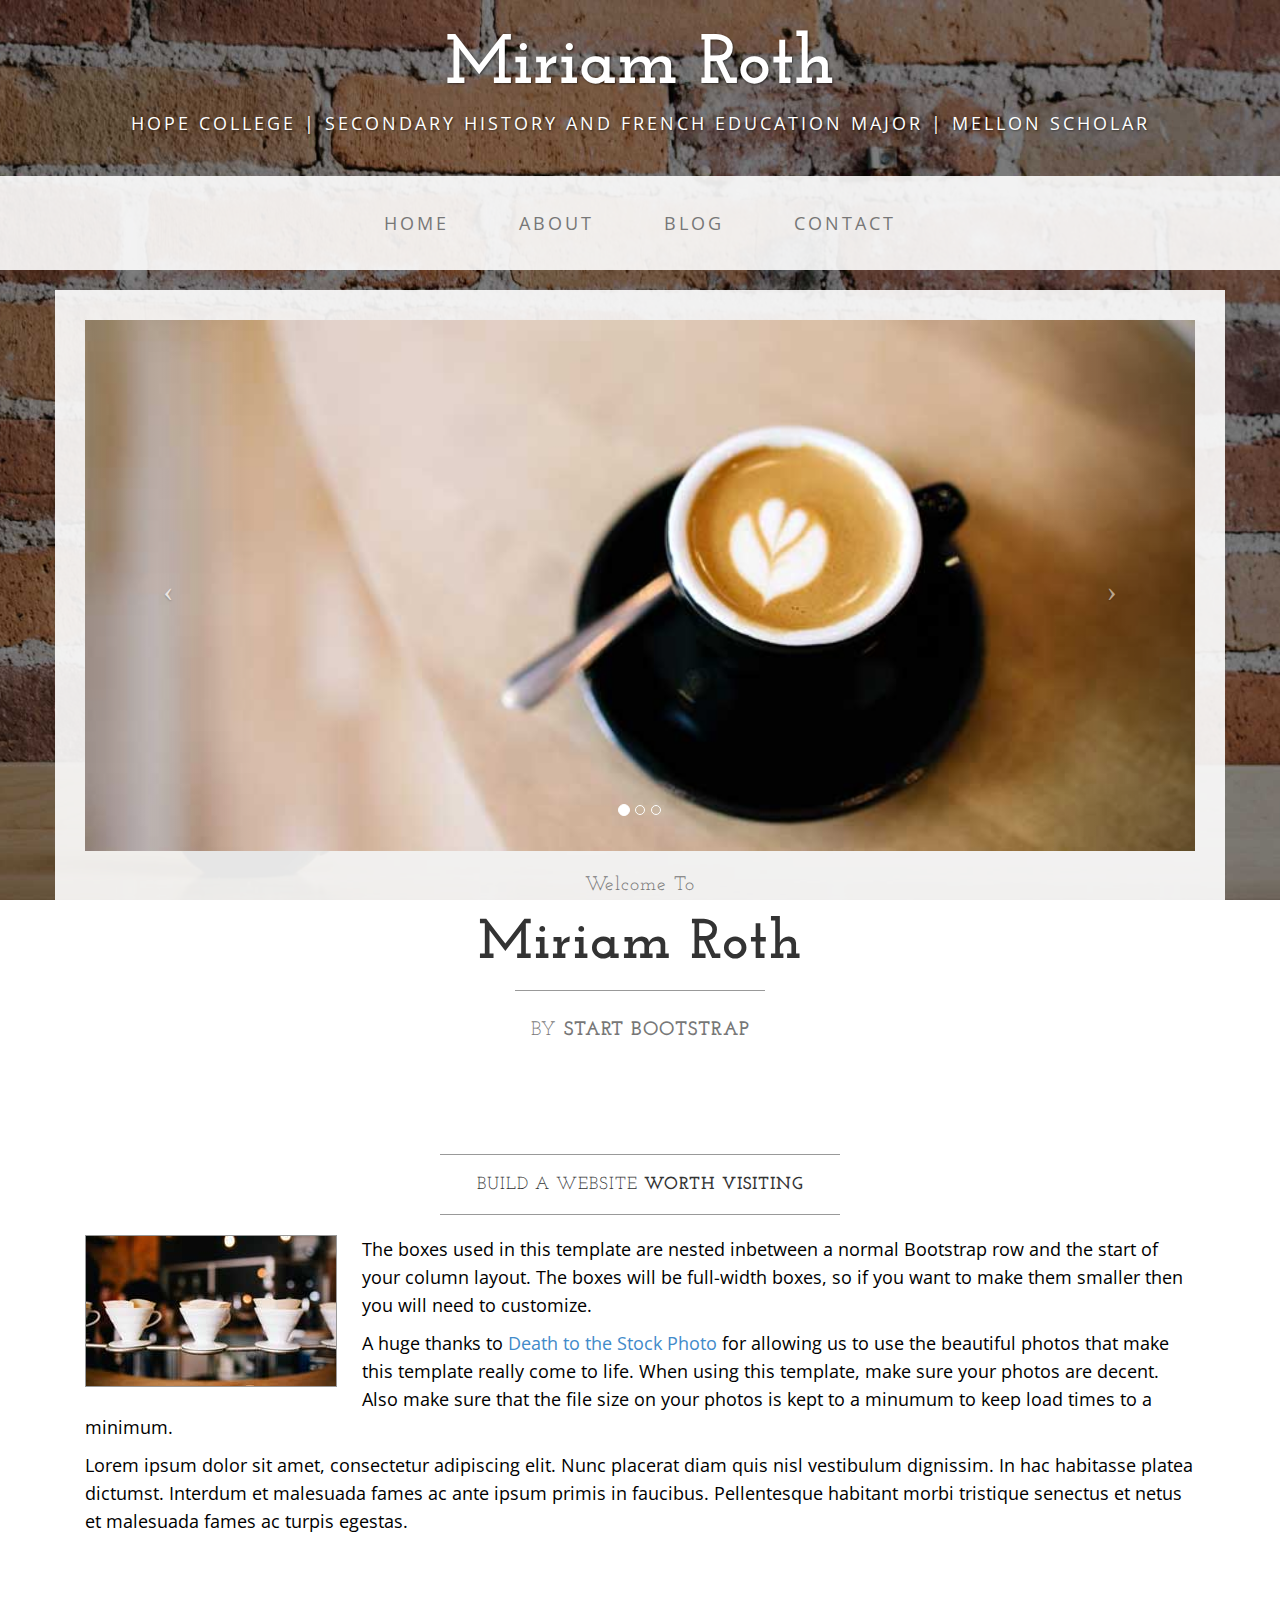
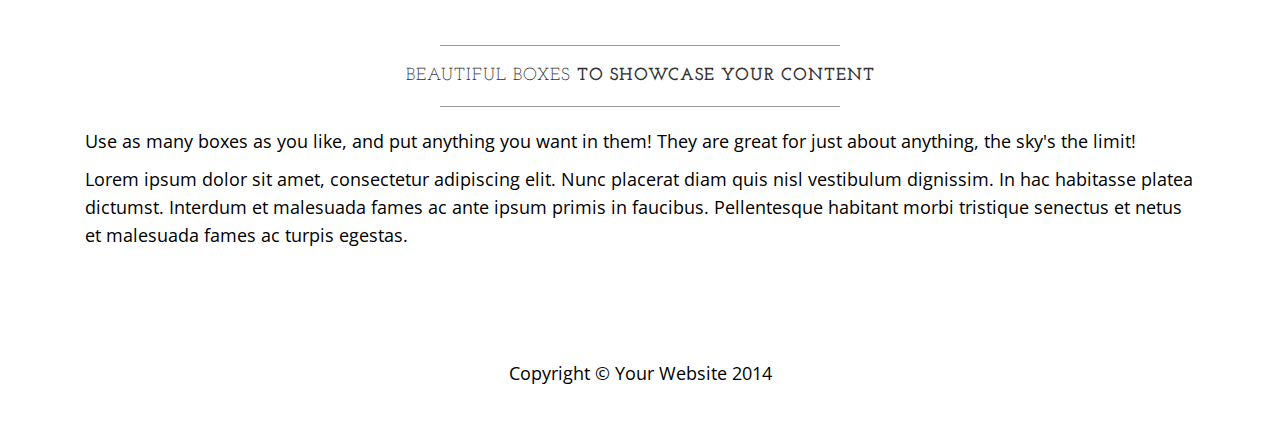
==== index.html @ 0d809c4e "Update index.html" ====
<!DOCTYPE html>
<html lang="en">

<head>

    <meta charset="utf-8">
    <meta http-equiv="X-UA-Compatible" content="IE=edge">
    <meta name="viewport" content="width=device-width, initial-scale=1">
    <meta name="description" content="">
    <meta name="author" content="">

    <title>Miriam Roth</title>

    <!-- Bootstrap Core CSS -->
    <link href="css/bootstrap.min.css" rel="stylesheet">

    <!-- Custom CSS -->
    <link href="css/business-casual.css" rel="stylesheet">

    <!-- Fonts -->
    <link href="http://fonts.googleapis.com/css?family=Open+Sans:300italic,400italic,600italic,700italic,800italic,400,300,600,700,800" rel="stylesheet" type="text/css">
    <link href="http://fonts.googleapis.com/css?family=Josefin+Slab:100,300,400,600,700,100italic,300italic,400italic,600italic,700italic" rel="stylesheet" type="text/css">

    <!-- HTML5 Shim and Respond.js IE8 support of HTML5 elements and media queries -->
    <!-- WARNING: Respond.js doesn't work if you view the page via file:// -->
    <!--[if lt IE 9]>
        <script src="https://oss.maxcdn.com/libs/html5shiv/3.7.0/html5shiv.js"></script>
        <script src="https://oss.maxcdn.com/libs/respond.js/1.4.2/respond.min.js"></script>
    <![endif]-->

</head>

<body>

    <div class="brand">Miriam Roth</div>
    <div class="address-bar">Hope College | Secondary History and French Education Major | Mellon Scholar</div>

    <!-- Navigation -->
    <nav class="navbar navbar-default" role="navigation">
        <div class="container">
            <!-- Brand and toggle get grouped for better mobile display -->
            <div class="navbar-header">
                <button type="button" class="navbar-toggle" data-toggle="collapse" data-target="#bs-example-navbar-collapse-1">
                    <span class="sr-only">Toggle navigation</span>
                    <span class="icon-bar"></span>
                    <span class="icon-bar"></span>
                    <span class="icon-bar"></span>
                </button>
                <!-- navbar-brand is hidden on larger screens, but visible when the menu is collapsed -->
                <a class="navbar-brand" href="index.html">Business Casual</a>
            </div>
            <!-- Collect the nav links, forms, and other content for toggling -->
            <div class="collapse navbar-collapse" id="bs-example-navbar-collapse-1">
                <ul class="nav navbar-nav">
                    <li>
                        <a href="index.html">Home</a>
                    </li>
                    <li>
                        <a href="about.html">About</a>
                    </li>
                    <li>
                        <a href="blog.html">Blog</a>
                    </li>
                    <li>
                        <a href="contact.html">Contact</a>
                    </li>
                </ul>
            </div>
            <!-- /.navbar-collapse -->
        </div>
        <!-- /.container -->
    </nav>

    <div class="container">

        <div class="row">
            <div class="box">
                <div class="col-lg-12 text-center">
                    <div id="carousel-example-generic" class="carousel slide">
                        <!-- Indicators -->
                        <ol class="carousel-indicators hidden-xs">
                            <li data-target="#carousel-example-generic" data-slide-to="0" class="active"></li>
                            <li data-target="#carousel-example-generic" data-slide-to="1"></li>
                            <li data-target="#carousel-example-generic" data-slide-to="2"></li>
                        </ol>

                        <!-- Wrapper for slides -->
                        <div class="carousel-inner">
                            <div class="item active">
                                <img class="img-responsive img-full" src="img/slide-1.jpg" alt="">
                            </div>
                            <div class="item">
                                <img class="img-responsive img-full" src="img/slide-2.jpg" alt="">
                            </div>
                            <div class="item">
                                <img class="img-responsive img-full" src="img/slide-3.jpg" alt="">
                            </div>
                        </div>

                        <!-- Controls -->
                        <a class="left carousel-control" href="#carousel-example-generic" data-slide="prev">
                            <span class="icon-prev"></span>
                        </a>
                        <a class="right carousel-control" href="#carousel-example-generic" data-slide="next">
                            <span class="icon-next"></span>
                        </a>
                    </div>
                    <h2 class="brand-before">
                        <small>Welcome to</small>
                    </h2>
                    <h1 class="brand-name">Miriam Roth</h1>
                    <hr class="tagline-divider">
                    <h2>
                        <small>By
                            <strong>Start Bootstrap</strong>
                        </small>
                    </h2>
                </div>
            </div>
        </div>

        <div class="row">
            <div class="box">
                <div class="col-lg-12">
                    <hr>
                    <h2 class="intro-text text-center">Build a website
                        <strong>worth visiting</strong>
                    </h2>
                    <hr>
                    <img class="img-responsive img-border img-left" src="img/intro-pic.jpg" alt="">
                    <hr class="visible-xs">
                    <p>The boxes used in this template are nested inbetween a normal Bootstrap row and the start of your column layout. The boxes will be full-width boxes, so if you want to make them smaller then you will need to customize.</p>
                    <p>A huge thanks to <a href="http://join.deathtothestockphoto.com/" target="_blank">Death to the Stock Photo</a> for allowing us to use the beautiful photos that make this template really come to life. When using this template, make sure your photos are decent. Also make sure that the file size on your photos is kept to a minumum to keep load times to a minimum.</p>
                    <p>Lorem ipsum dolor sit amet, consectetur adipiscing elit. Nunc placerat diam quis nisl vestibulum dignissim. In hac habitasse platea dictumst. Interdum et malesuada fames ac ante ipsum primis in faucibus. Pellentesque habitant morbi tristique senectus et netus et malesuada fames ac turpis egestas.</p>
                </div>
            </div>
        </div>

        <div class="row">
            <div class="box">
                <div class="col-lg-12">
                    <hr>
                    <h2 class="intro-text text-center">Beautiful boxes
                        <strong>to showcase your content</strong>
                    </h2>
                    <hr>
                    <p>Use as many boxes as you like, and put anything you want in them! They are great for just about anything, the sky's the limit!</p>
                    <p>Lorem ipsum dolor sit amet, consectetur adipiscing elit. Nunc placerat diam quis nisl vestibulum dignissim. In hac habitasse platea dictumst. Interdum et malesuada fames ac ante ipsum primis in faucibus. Pellentesque habitant morbi tristique senectus et netus et malesuada fames ac turpis egestas.</p>
                </div>
            </div>
        </div>

    </div>
    <!-- /.container -->

    <footer>
        <div class="container">
            <div class="row">
                <div class="col-lg-12 text-center">
                    <p>Copyright &copy; Your Website 2014</p>
                </div>
            </div>
        </div>
    </footer>

    <!-- jQuery Version 1.11.0 -->
    <script src="js/jquery-1.11.0.js"></script>

    <!-- Bootstrap Core JavaScript -->
    <script src="js/bootstrap.min.js"></script>

    <!-- Script to Activate the Carousel -->
    <script>
    $('.carousel').carousel({
        interval: 5000 //changes the speed
    })
    </script>

</body>

</html>
---- css/business-casual.css ----
/*!
 * Start Bootstrap - Business Casual Bootstrap Theme (http://startbootstrap.com)
 * Code licensed under the Apache License v2.0.
 * For details, see http://www.apache.org/licenses/LICENSE-2.0.
 */

body {
    font-family: "Open Sans","Helvetica Neue",Helvetica,Arial,sans-serif;
    background: url('../img/bg.jpg') no-repeat center center fixed;
    -webkit-background-size: cover;
    -moz-background-size: cover;
    background-size: cover;
    -o-background-size: cover;
}

h1,
h2,
h3,
h4,
h5,
h6 {
    text-transform: uppercase;
    font-family: "Josefin Slab","Helvetica Neue",Helvetica,Arial,sans-serif;
    font-weight: 700;
    letter-spacing: 1px;
}

p {
    font-size: 1.25em;
    line-height: 1.6;
    color: #000;
}

hr {
    max-width: 400px;
    border-color: #999999;
}

.brand,
.address-bar {
    display: none;
}

.navbar-brand {
    text-transform: uppercase;
    font-weight: 900;
    letter-spacing: 2px;
}

.navbar-nav {
    text-transform: uppercase;
    font-weight: 400;
    letter-spacing: 3px;
}

.img-full {
    min-width: 100%;
}

.brand-before,
.brand-name {
    text-transform: capitalize;
}

.brand-before {
    margin: 15px 0;
}

.brand-name {
    margin: 0;
    font-size: 4em;
}

.tagline-divider {
    margin: 15px auto 3px;
    max-width: 250px;
    border-color: #999999;
}

.box {
    margin-bottom: 20px;
    padding: 30px 15px;
    background: #fff;
    background: rgba(255,255,255,0.9);
}

.intro-text {
    text-transform: uppercase;
    font-size: 1.25em;
    font-weight: 400;
    letter-spacing: 1px;
}

.img-border {
    float: none;
    margin: 0 auto 0;
    border: #999999 solid 1px;
}

.img-left {
    float: none;
    margin: 0 auto 0;
}

footer {
    background: #fff;
    background: rgba(255,255,255,0.9);
}

footer p {
    margin: 0;
    padding: 50px 0;
}

@media screen and (min-width:768px) {
    .brand {
        display: inherit;
        margin: 0;
        padding: 30px 0 10px;
        text-align: center;
        text-shadow: 1px 1px 2px rgba(0,0,0,0.5);
        font-family: "Josefin Slab","Helvetica Neue",Helvetica,Arial,sans-serif;
        font-size: 5em;
        font-weight: 700;
        line-height: normal;
        color: #fff;
    }

    .top-divider {
        margin-top: 0;
    }

    .img-left {
        float: left;
        margin-right: 25px;
    }

    .address-bar {
        display: inherit;
        margin: 0;
        padding: 0 0 40px;
        text-align: center;
        text-shadow: 1px 1px 2px rgba(0,0,0,0.5);
        text-transform: uppercase;
        font-size: 1.25em;
        font-weight: 400;
        letter-spacing: 3px;
        color: #fff;
    }

    .navbar {
        border-radius: 0;
    }

    .navbar-header {
        display: none;
    }

    .navbar {
        min-height: 0;
    }

    .navbar-default {
        border: none;
        background: #fff;
        background: rgba(255,255,255,0.9);
    }

    .nav>li>a {
        padding: 35px;
    }

    .navbar-nav>li>a {
        line-height: normal;
    }

    .navbar-nav {
        display: table;
        float: none;
        margin: 0 auto;
        table-layout: fixed;
        font-size: 1.25em;
    }
}

@media screen and (min-width:1200px) {
    .box:after {
        content: '';
        display: table;
        clear: both;
    }
}
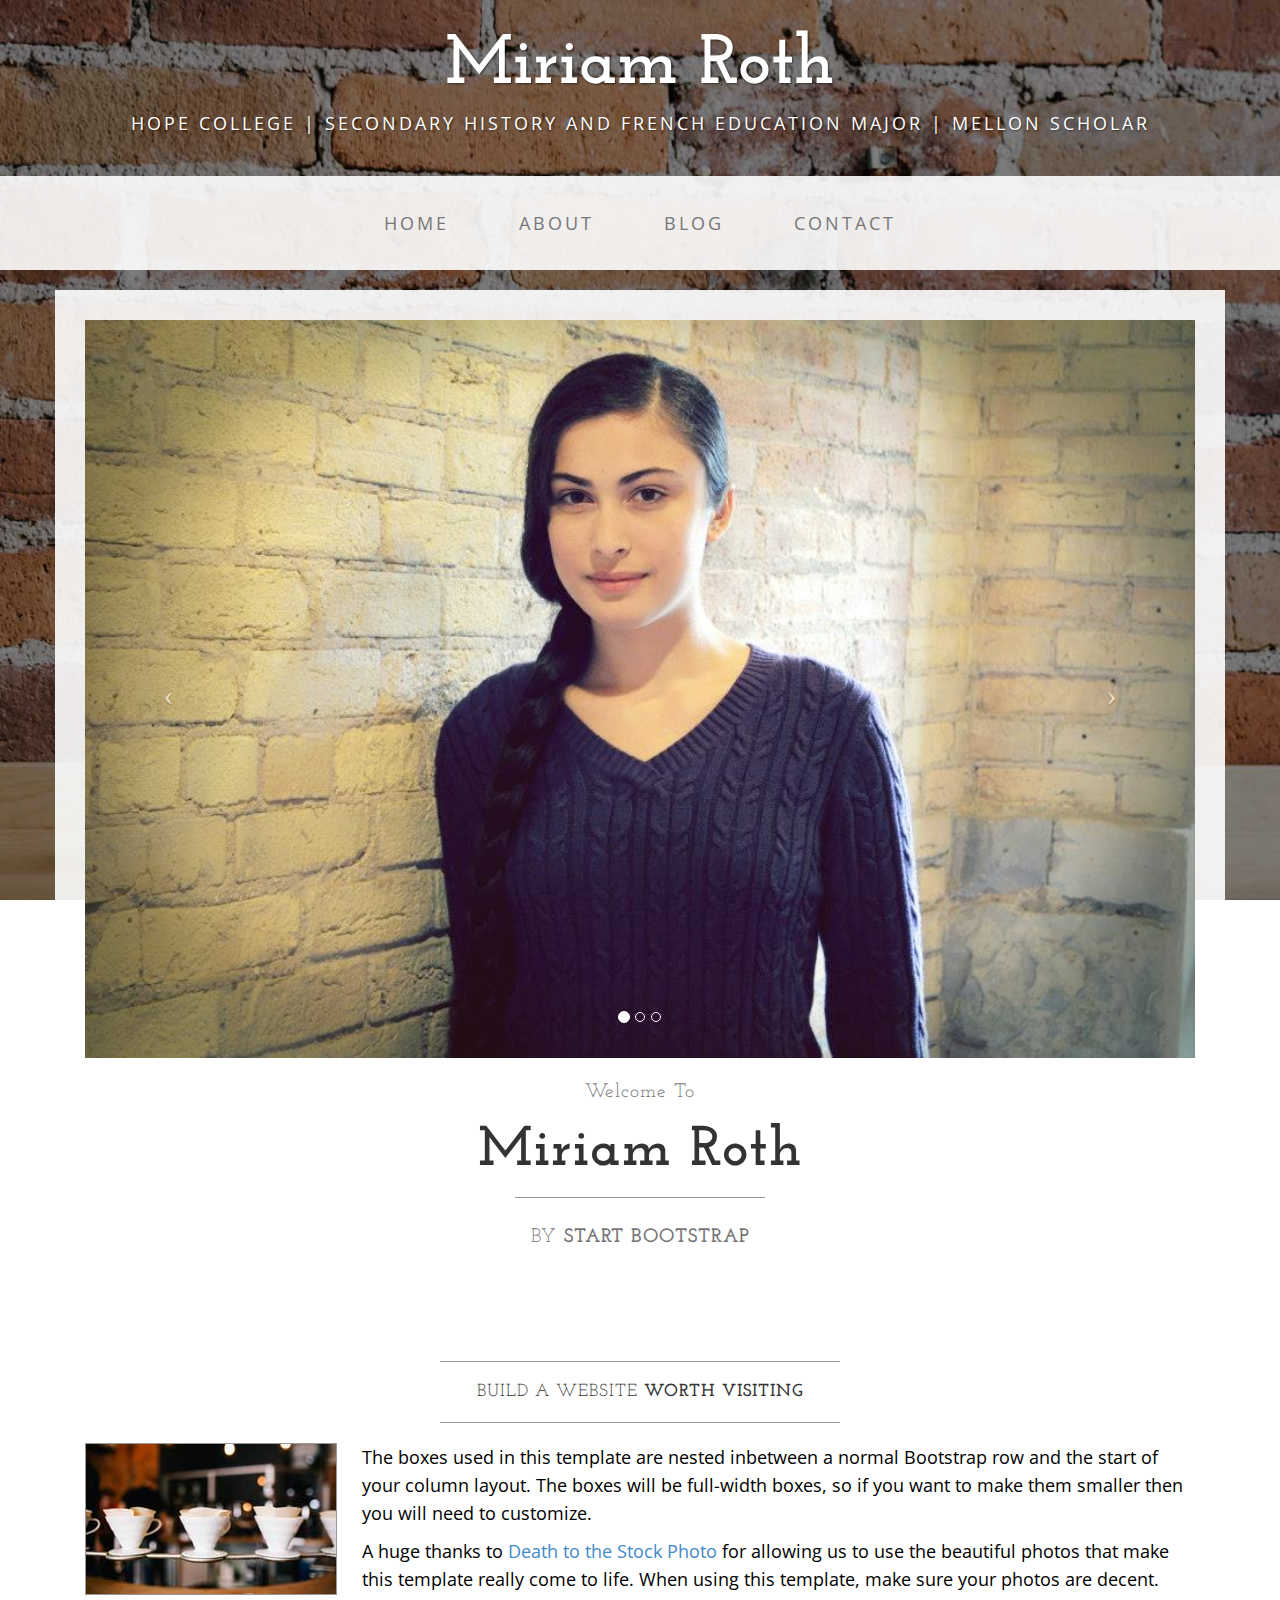
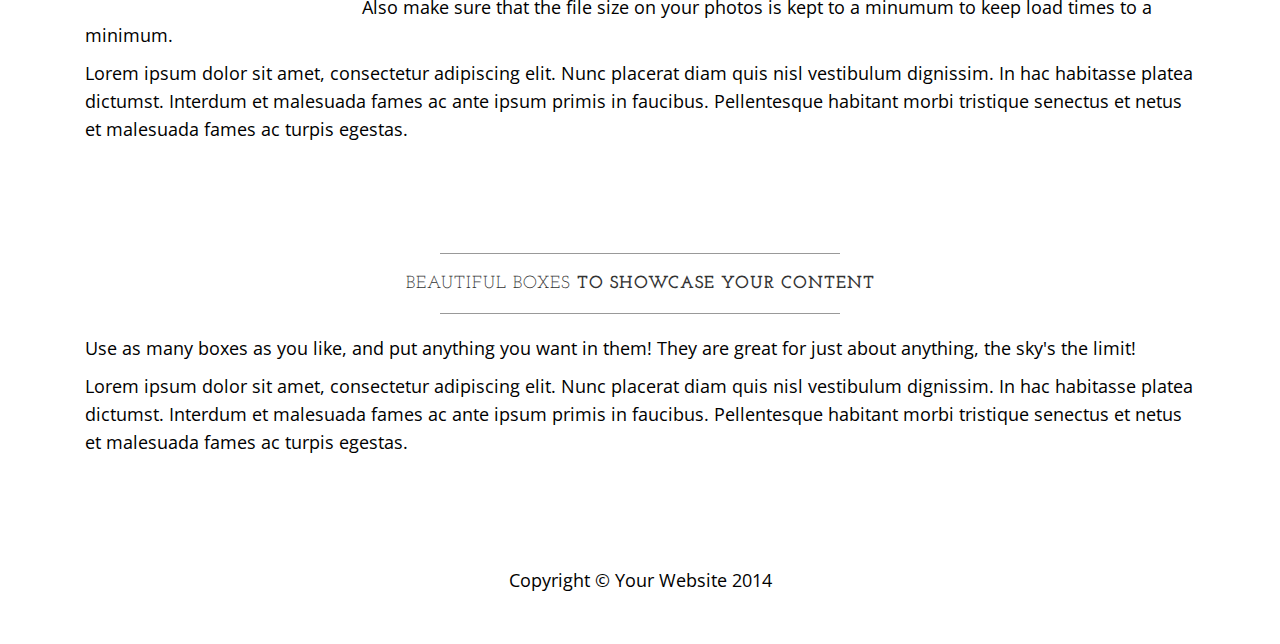
==== commit ce048e86: "Rotating Images changed" ====
--- a/index.html
+++ b/index.html
@@ -87,13 +87,13 @@
                         <!-- Wrapper for slides -->
                         <div class="carousel-inner">
                             <div class="item active">
-                                <img class="img-responsive img-full" src="img/slide-1.jpg" alt="">
+                                <img class="img-responsive img-full" src="img/statehospitalpic.jpg" alt="Photo of Miriam Roth">
                             </div>
                             <div class="item">
-                                <img class="img-responsive img-full" src="img/slide-2.jpg" alt="">
+                                <img class="img-responsive img-full" src="img/pontdugard.jpg" alt="Pont de Gard">
                             </div>
                             <div class="item">
-                                <img class="img-responsive img-full" src="img/slide-3.jpg" alt="">
+                                <img class="img-responsive img-full" src="img/Arles.jpg" alt="Arles, France">
                             </div>
                         </div>
 
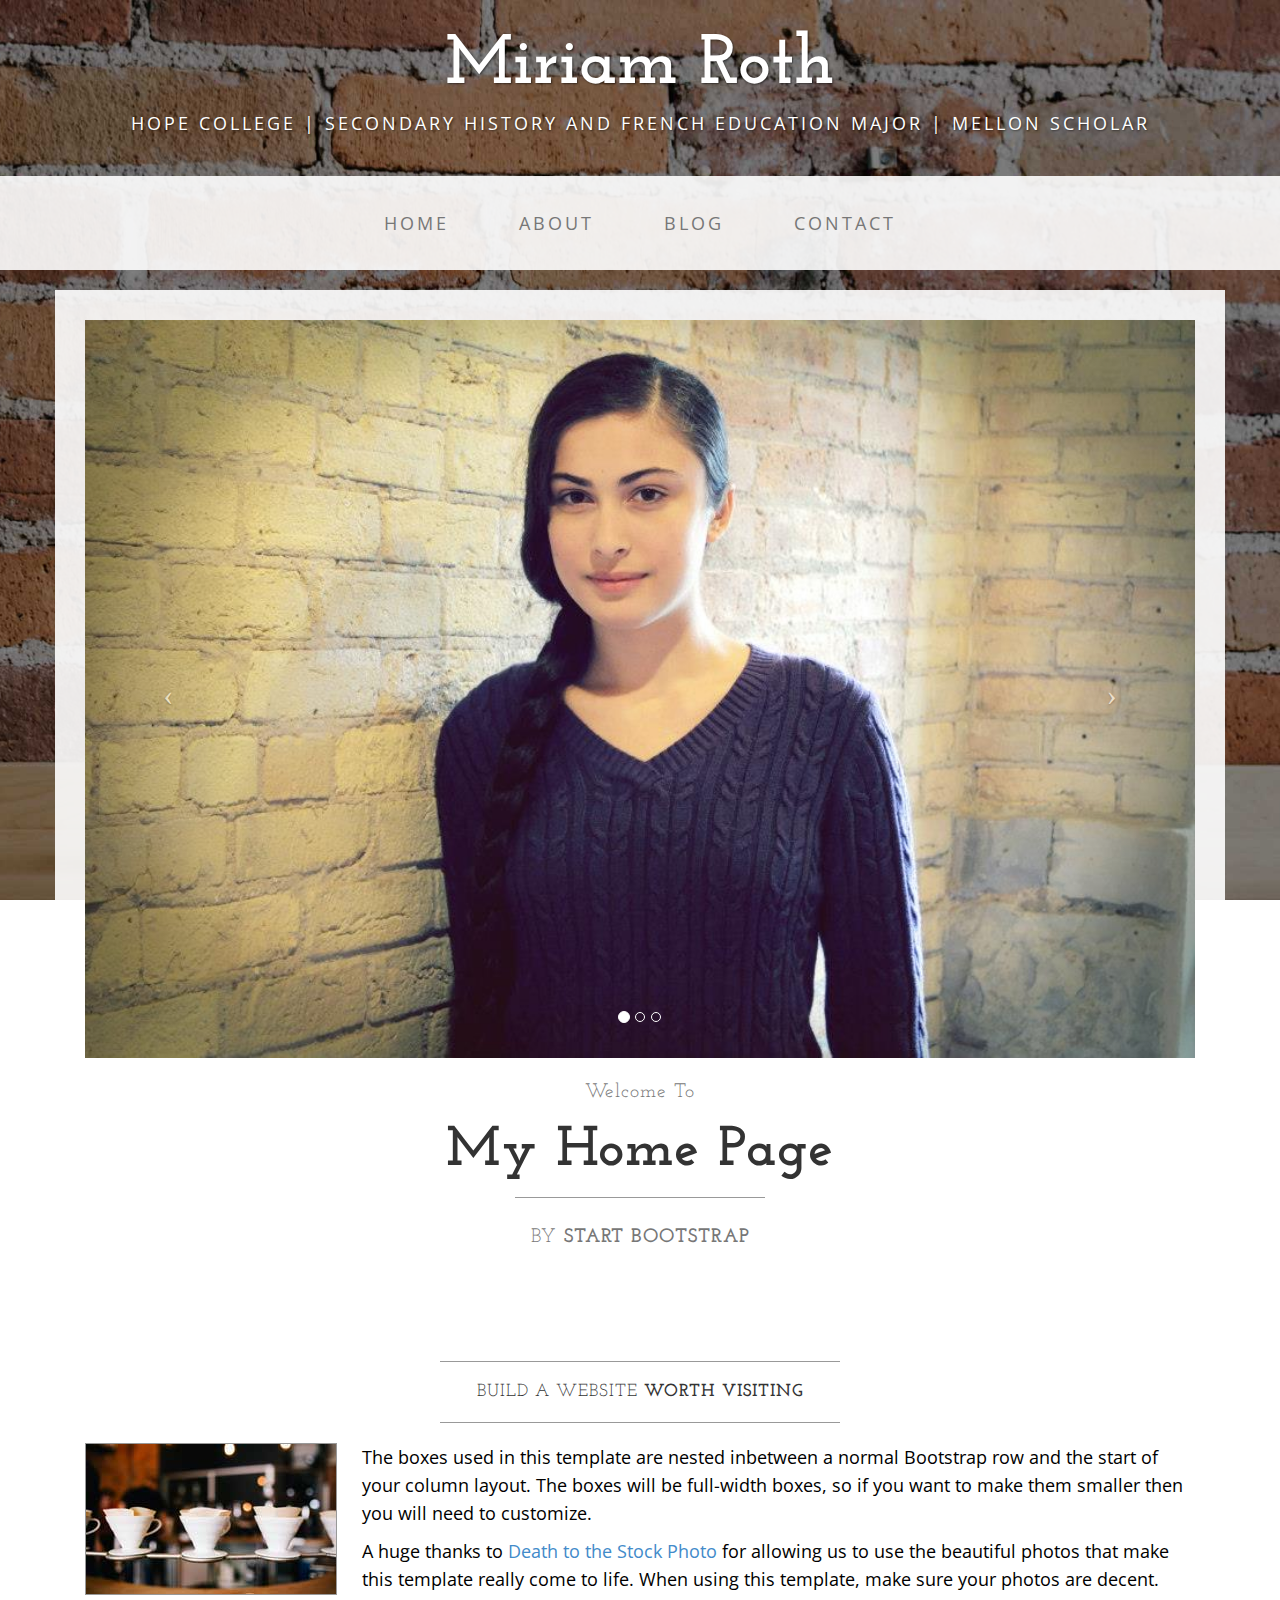
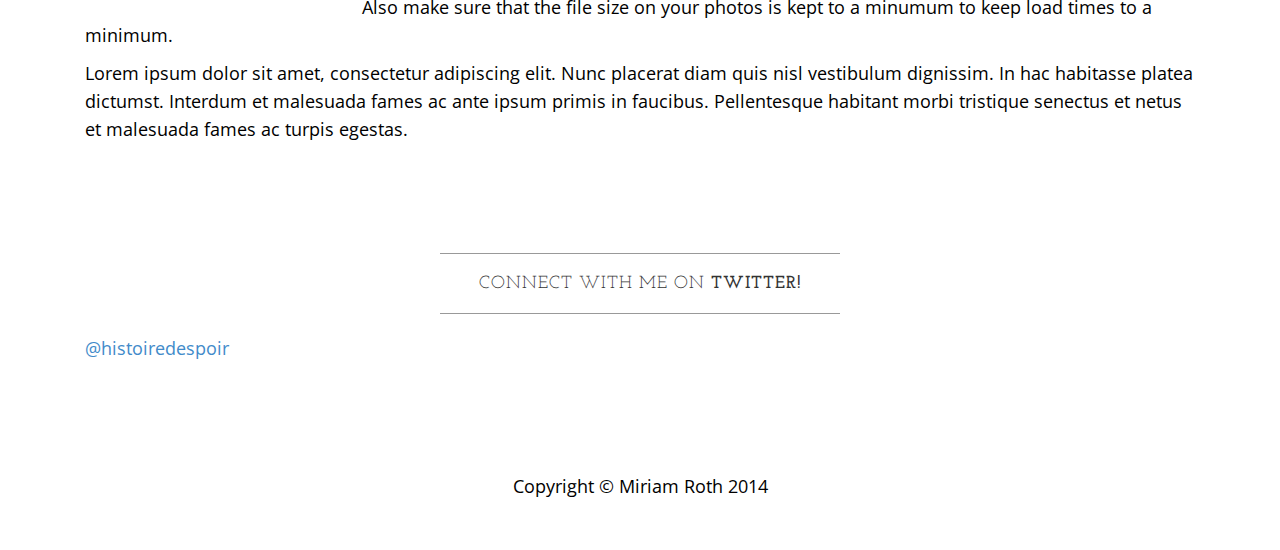
==== commit e6b861c5: "Various edits" ====
--- a/index.html
+++ b/index.html
@@ -90,10 +90,10 @@
                                 <img class="img-responsive img-full" src="img/statehospitalpic.jpg" alt="Photo of Miriam Roth">
                             </div>
                             <div class="item">
-                                <img class="img-responsive img-full" src="img/pontdugard.jpg" alt="Pont de Gard">
+                                <img class="img-responsive img-full" src="img/pontdugard.JPG" alt="Pont du Gard">
                             </div>
                             <div class="item">
-                                <img class="img-responsive img-full" src="img/Arles.jpg" alt="Arles, France">
+                                <img class="img-responsive img-full" src="img/Arles.JPG" alt="Arles, France">
                             </div>
                         </div>
 
@@ -108,7 +108,7 @@
                     <h2 class="brand-before">
                         <small>Welcome to</small>
                     </h2>
-                    <h1 class="brand-name">Miriam Roth</h1>
+                    <h1 class="brand-name">my Home Page</h1>
                     <hr class="tagline-divider">
                     <h2>
                         <small>By
@@ -140,12 +140,11 @@
             <div class="box">
                 <div class="col-lg-12">
                     <hr>
-                    <h2 class="intro-text text-center">Beautiful boxes
-                        <strong>to showcase your content</strong>
+                    <h2 class="intro-text text-center">Connect with me on
+                        <strong>Twitter!</strong>
                     </h2>
                     <hr>
-                    <p>Use as many boxes as you like, and put anything you want in them! They are great for just about anything, the sky's the limit!</p>
-                    <p>Lorem ipsum dolor sit amet, consectetur adipiscing elit. Nunc placerat diam quis nisl vestibulum dignissim. In hac habitasse platea dictumst. Interdum et malesuada fames ac ante ipsum primis in faucibus. Pellentesque habitant morbi tristique senectus et netus et malesuada fames ac turpis egestas.</p>
+                    <p><a href="https://twitter.com/histoiredespoir">@histoiredespoir</a></p>
                 </div>
             </div>
         </div>
@@ -157,7 +156,7 @@
         <div class="container">
             <div class="row">
                 <div class="col-lg-12 text-center">
-                    <p>Copyright &copy; Your Website 2014</p>
+                    <p>Copyright &copy; Miriam Roth 2014</p>
                 </div>
             </div>
         </div>
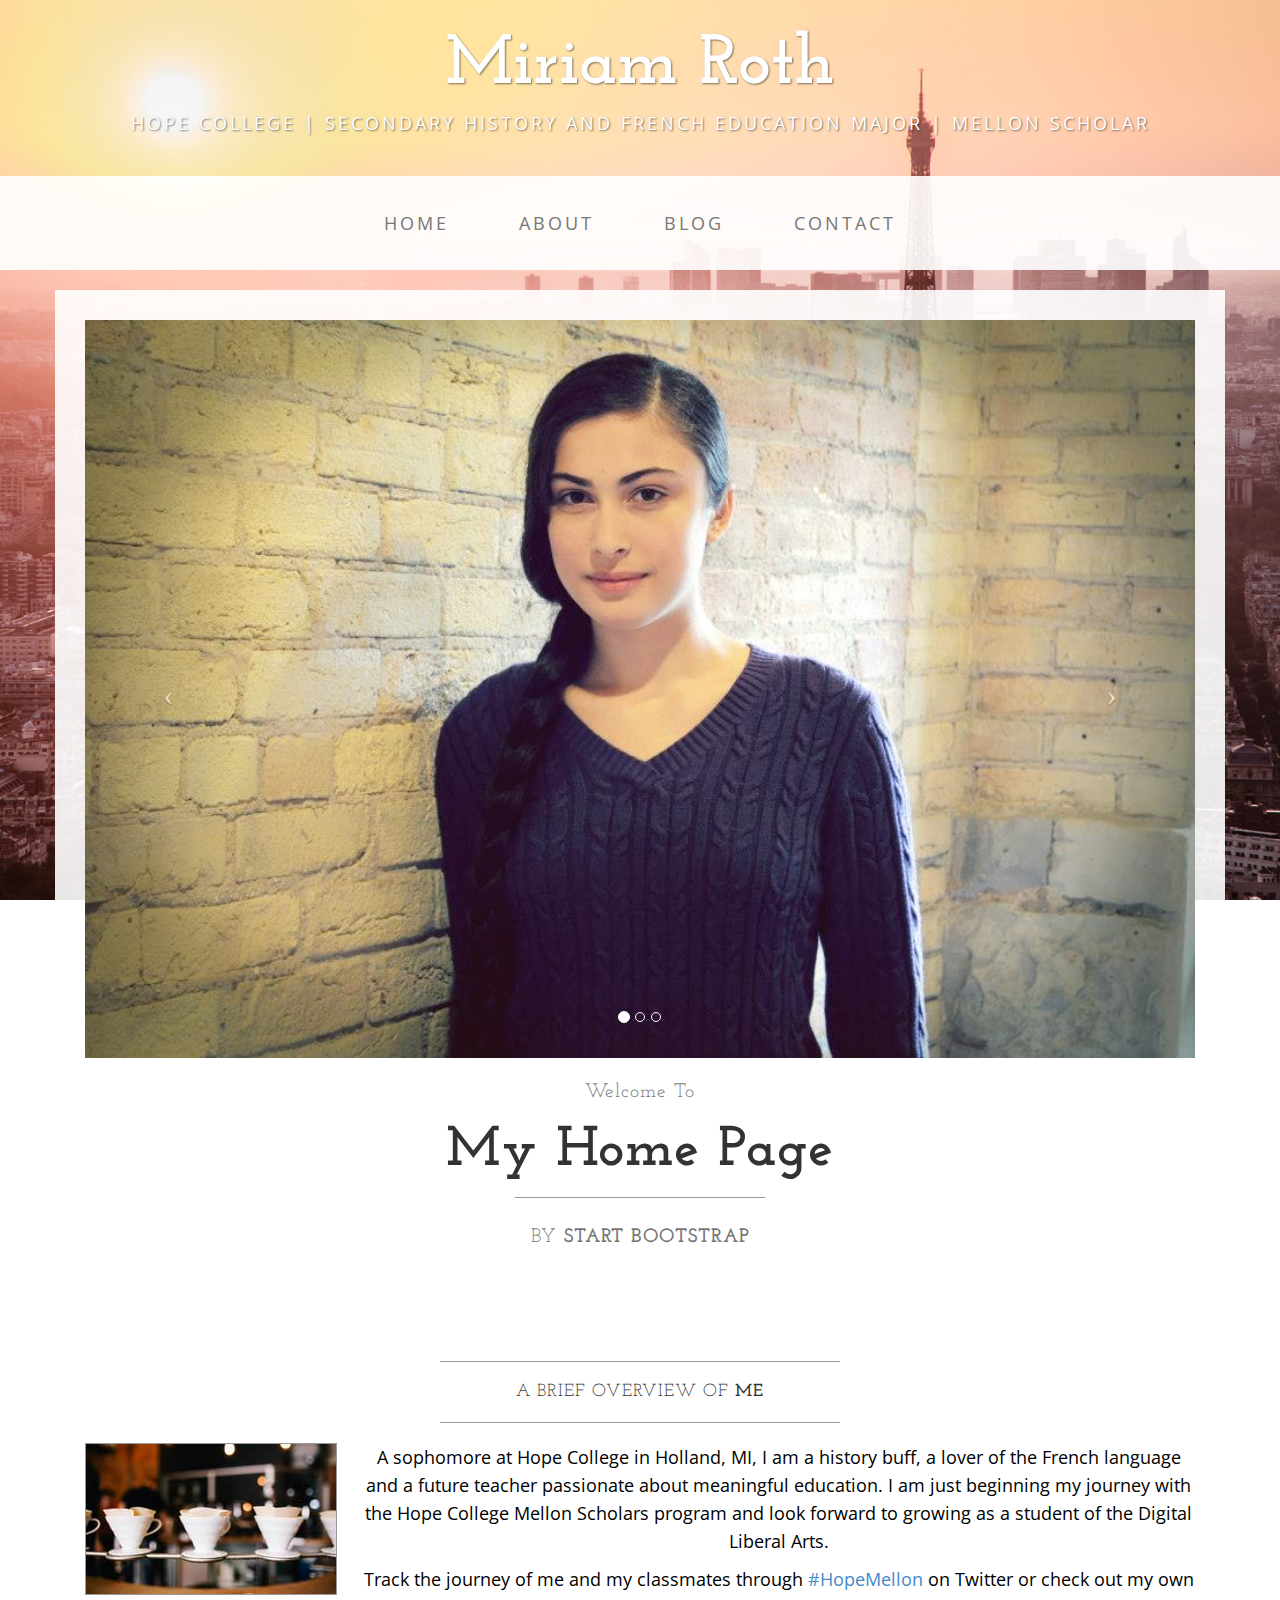
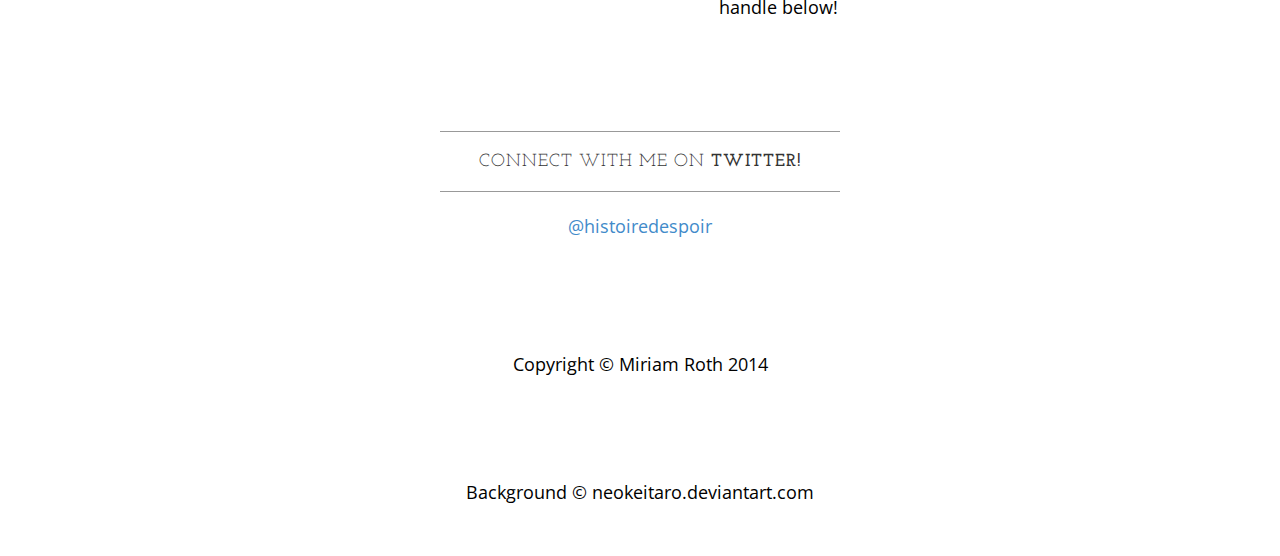
==== commit 1c203b3b: "Updated self info" ====
--- a/index.html
+++ b/index.html
@@ -123,15 +123,15 @@
             <div class="box">
                 <div class="col-lg-12">
                     <hr>
-                    <h2 class="intro-text text-center">Build a website
-                        <strong>worth visiting</strong>
+                    <h2 class="intro-text text-center">A brief overview of
+                        <strong>me</strong>
                     </h2>
                     <hr>
                     <img class="img-responsive img-border img-left" src="img/intro-pic.jpg" alt="">
                     <hr class="visible-xs">
-                    <p>The boxes used in this template are nested inbetween a normal Bootstrap row and the start of your column layout. The boxes will be full-width boxes, so if you want to make them smaller then you will need to customize.</p>
-                    <p>A huge thanks to <a href="http://join.deathtothestockphoto.com/" target="_blank">Death to the Stock Photo</a> for allowing us to use the beautiful photos that make this template really come to life. When using this template, make sure your photos are decent. Also make sure that the file size on your photos is kept to a minumum to keep load times to a minimum.</p>
-                    <p>Lorem ipsum dolor sit amet, consectetur adipiscing elit. Nunc placerat diam quis nisl vestibulum dignissim. In hac habitasse platea dictumst. Interdum et malesuada fames ac ante ipsum primis in faucibus. Pellentesque habitant morbi tristique senectus et netus et malesuada fames ac turpis egestas.</p>
+                    <p>A sophomore at Hope College in Holland, MI, I am a history buff, a lover of the French language and a future teacher passionate about meaningful education. I am just beginning my journey with the Hope College Mellon Scholars program and look forward to growing as a student of the Digital Liberal Arts.</p>
+                    <p>Track the journey of me and my classmates through <a href="https://twitter.com/search?src=typd&q=%23HopeMellon" target="_blank">#HopeMellon</a> on Twitter or check out my own handle below!</p>
+                    
                 </div>
             </div>
         </div>
@@ -157,6 +157,7 @@
             <div class="row">
                 <div class="col-lg-12 text-center">
                     <p>Copyright &copy; Miriam Roth 2014</p>
+                    <p>Background &copy; neokeitaro.deviantart.com</p>
                 </div>
             </div>
         </div>
--- a/css/business-casual.css
+++ b/css/business-casual.css
@@ -6,7 +6,7 @@
 
 body {
     font-family: "Open Sans","Helvetica Neue",Helvetica,Arial,sans-serif;
-    background: url('../img/bg.jpg') no-repeat center center fixed;
+    background: url('../img/parissunset.jpg') no-repeat center center fixed;
     -webkit-background-size: cover;
     -moz-background-size: cover;
     background-size: cover;
@@ -29,6 +29,7 @@
     font-size: 1.25em;
     line-height: 1.6;
     color: #000;
+    text-align: center;
 }
 
 hr {
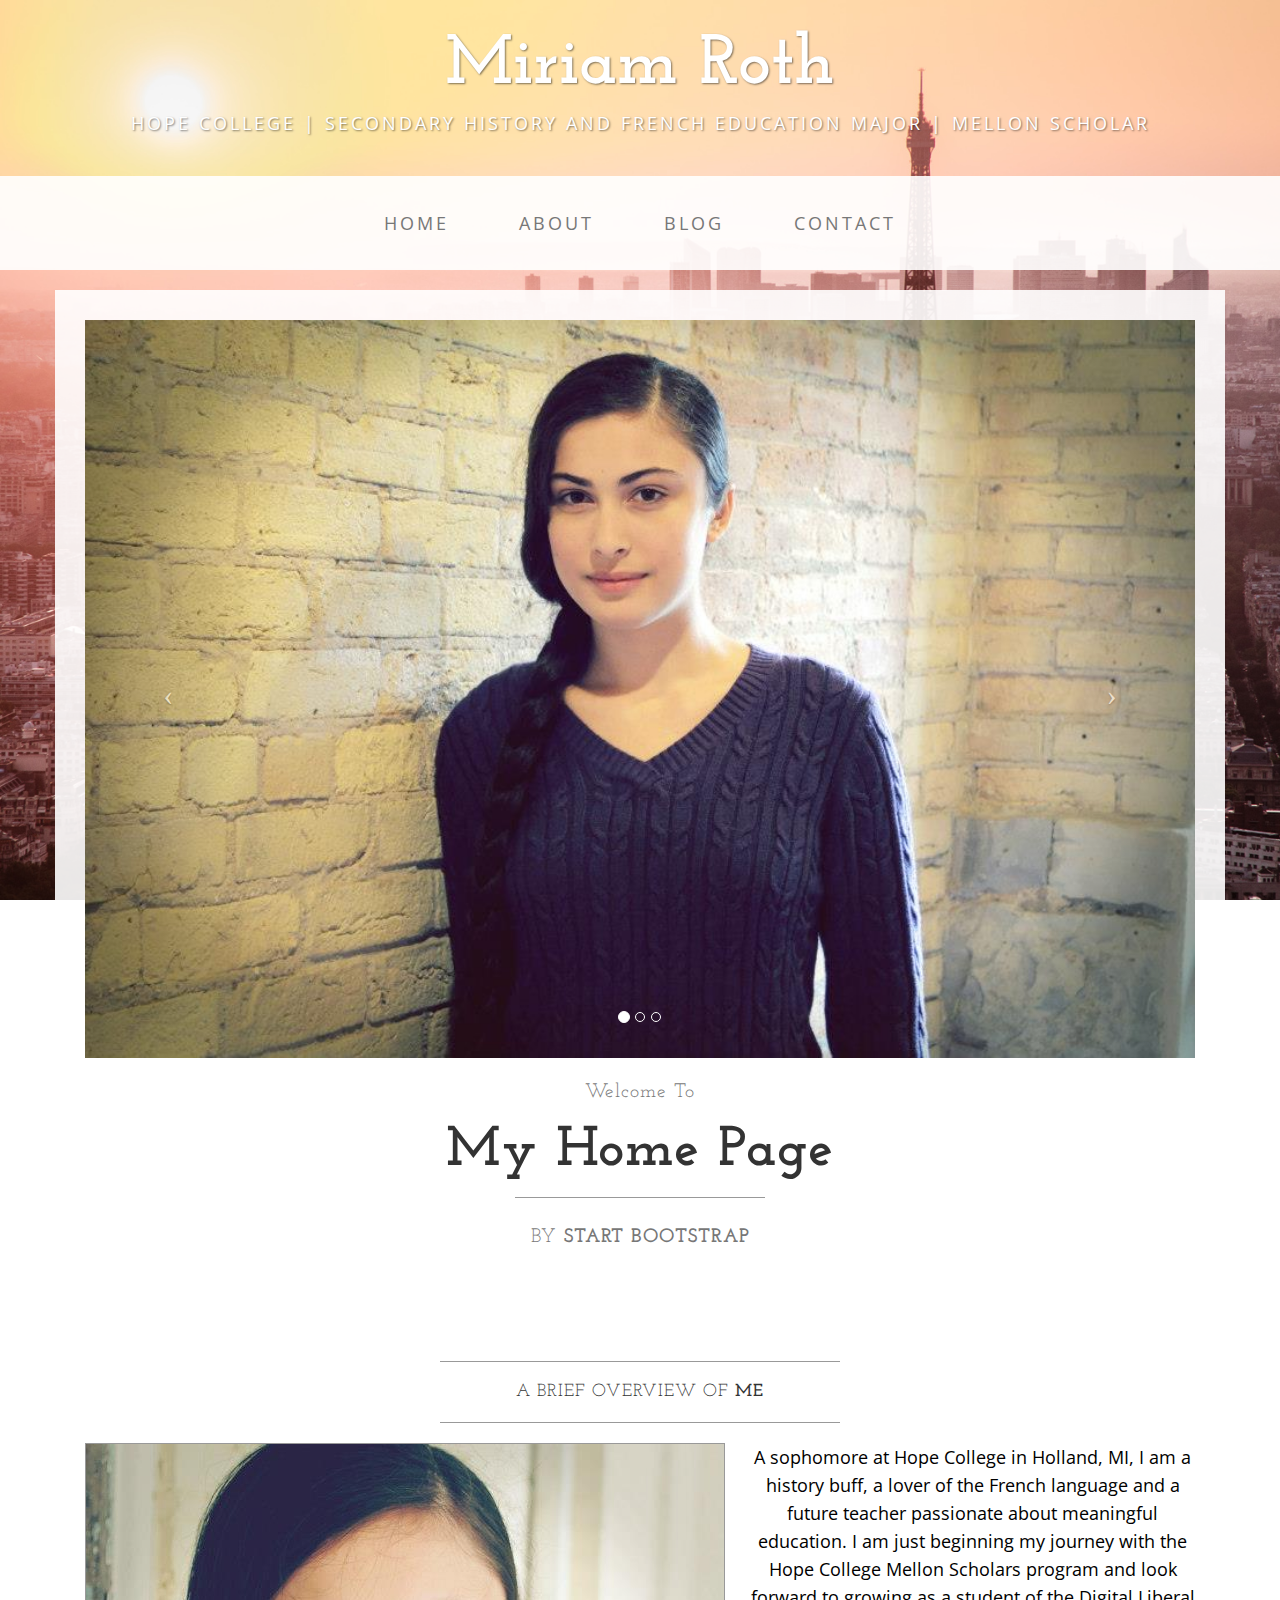
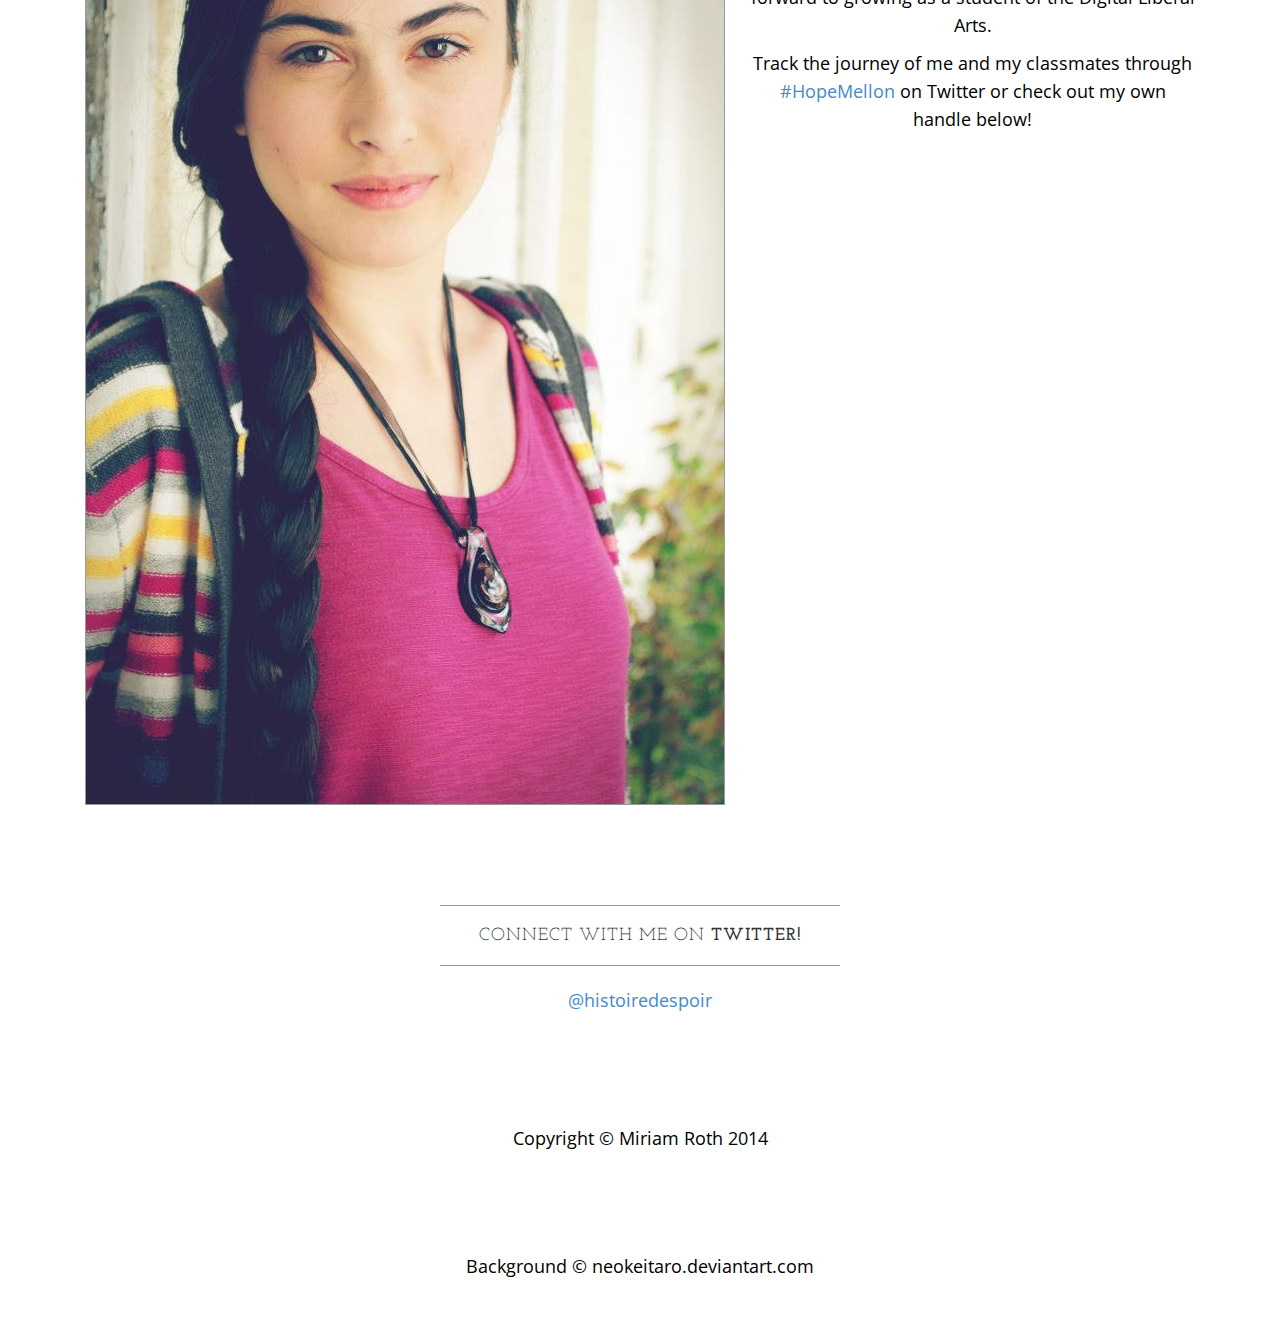
==== commit 1d500c55: "Image change" ====
--- a/index.html
+++ b/index.html
@@ -127,7 +127,7 @@
                         <strong>me</strong>
                     </h2>
                     <hr>
-                    <img class="img-responsive img-border img-left" src="img/intro-pic.jpg" alt="">
+                    <img class="img-responsive img-border img-left" src="img/seniorclose.jpg" alt="Photo 2 of Miriam Roth">
                     <hr class="visible-xs">
                     <p>A sophomore at Hope College in Holland, MI, I am a history buff, a lover of the French language and a future teacher passionate about meaningful education. I am just beginning my journey with the Hope College Mellon Scholars program and look forward to growing as a student of the Digital Liberal Arts.</p>
                     <p>Track the journey of me and my classmates through <a href="https://twitter.com/search?src=typd&q=%23HopeMellon" target="_blank">#HopeMellon</a> on Twitter or check out my own handle below!</p>
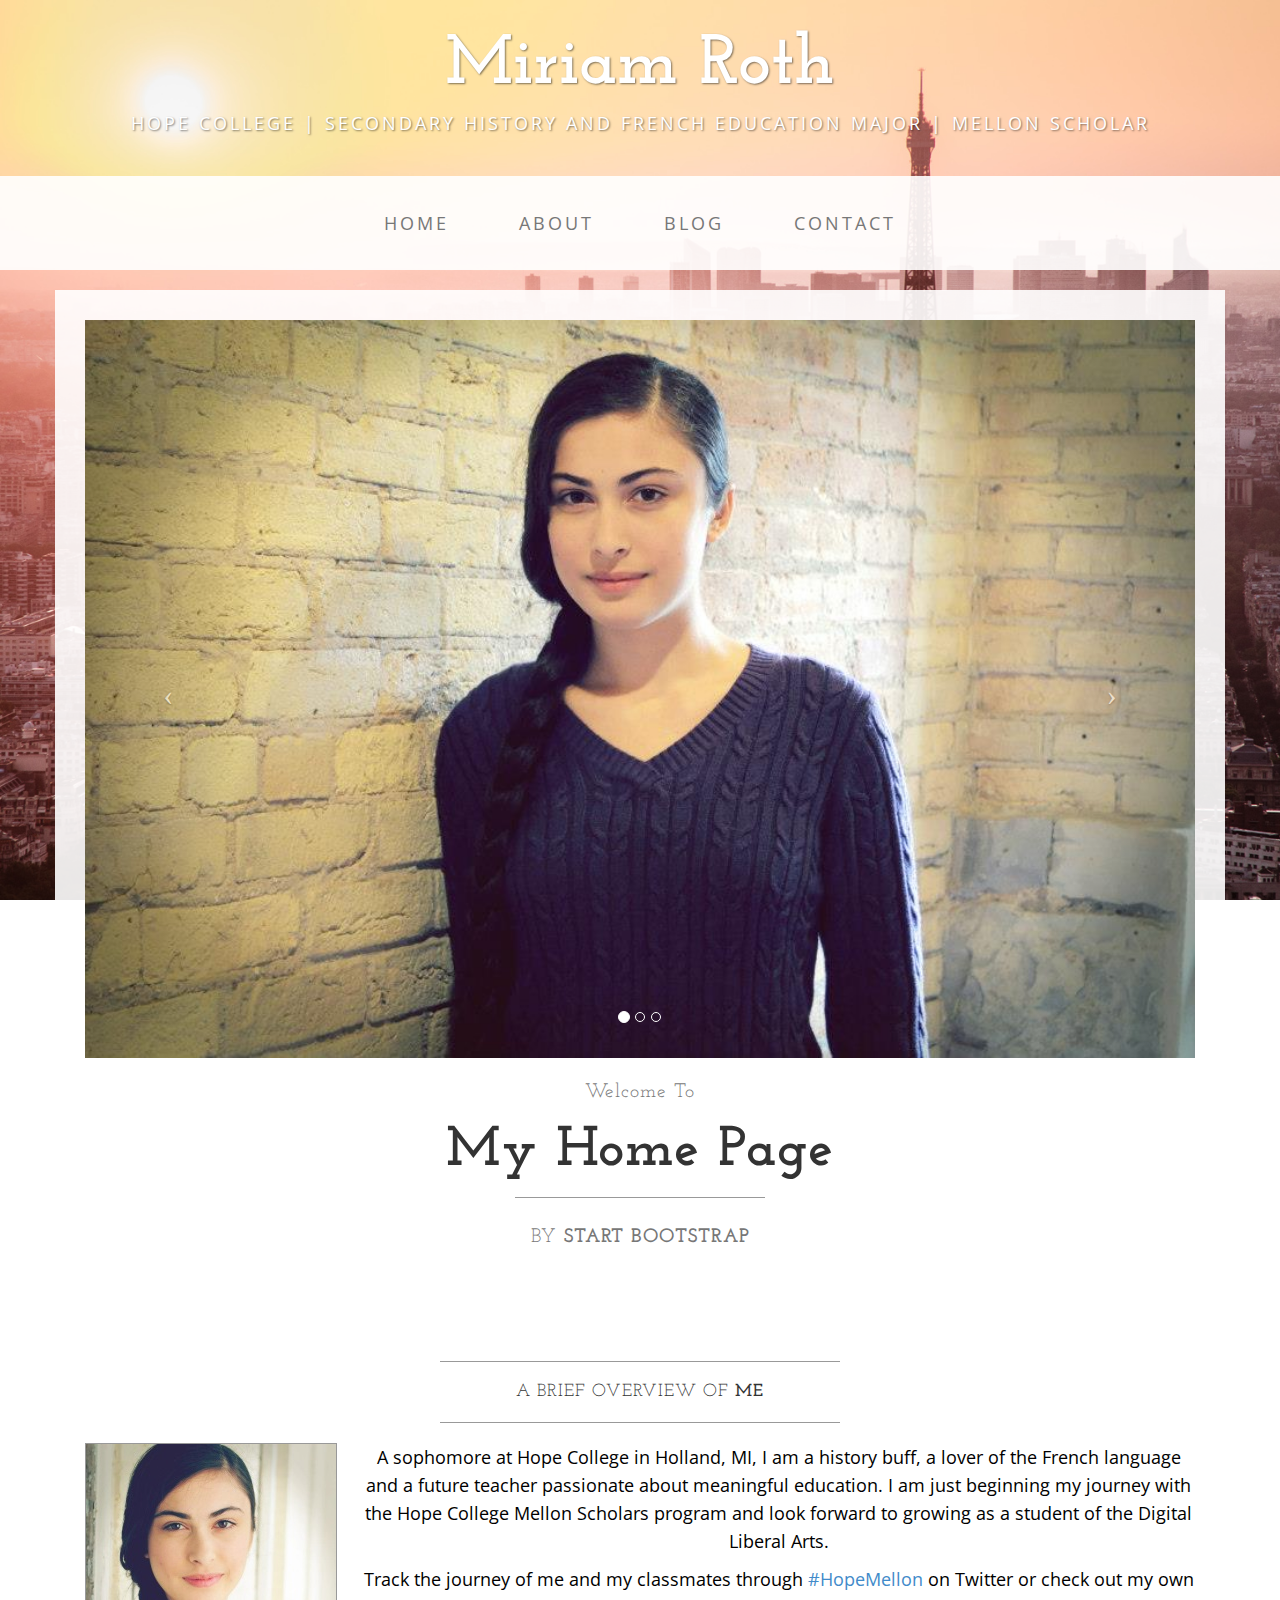
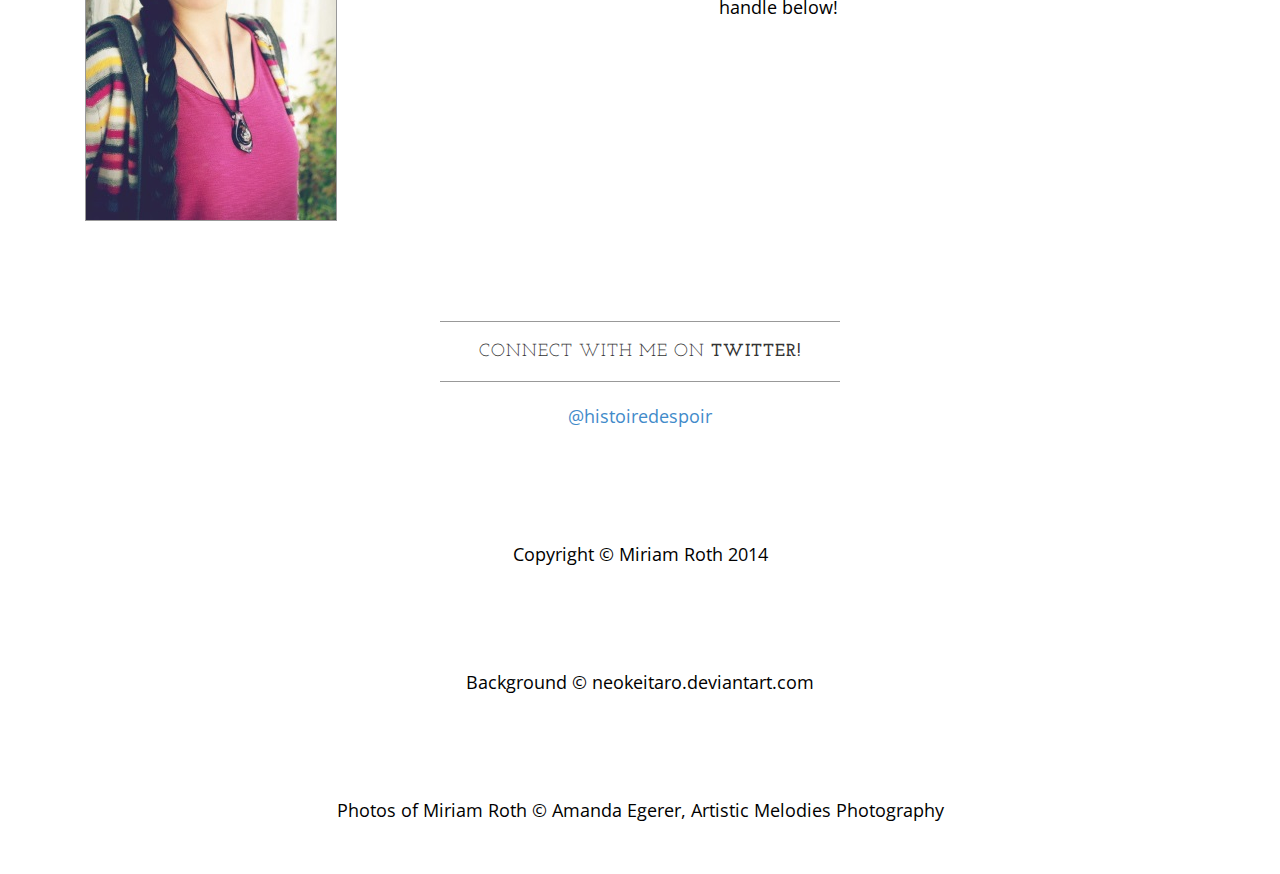
==== commit e558aa06: "Photo Credit" ====
--- a/index.html
+++ b/index.html
@@ -158,6 +158,7 @@
                 <div class="col-lg-12 text-center">
                     <p>Copyright &copy; Miriam Roth 2014</p>
                     <p>Background &copy; neokeitaro.deviantart.com</p>
+                    <p>Photos of Miriam Roth &copy; Amanda Egerer, Artistic Melodies Photography</p>
                 </div>
             </div>
         </div>
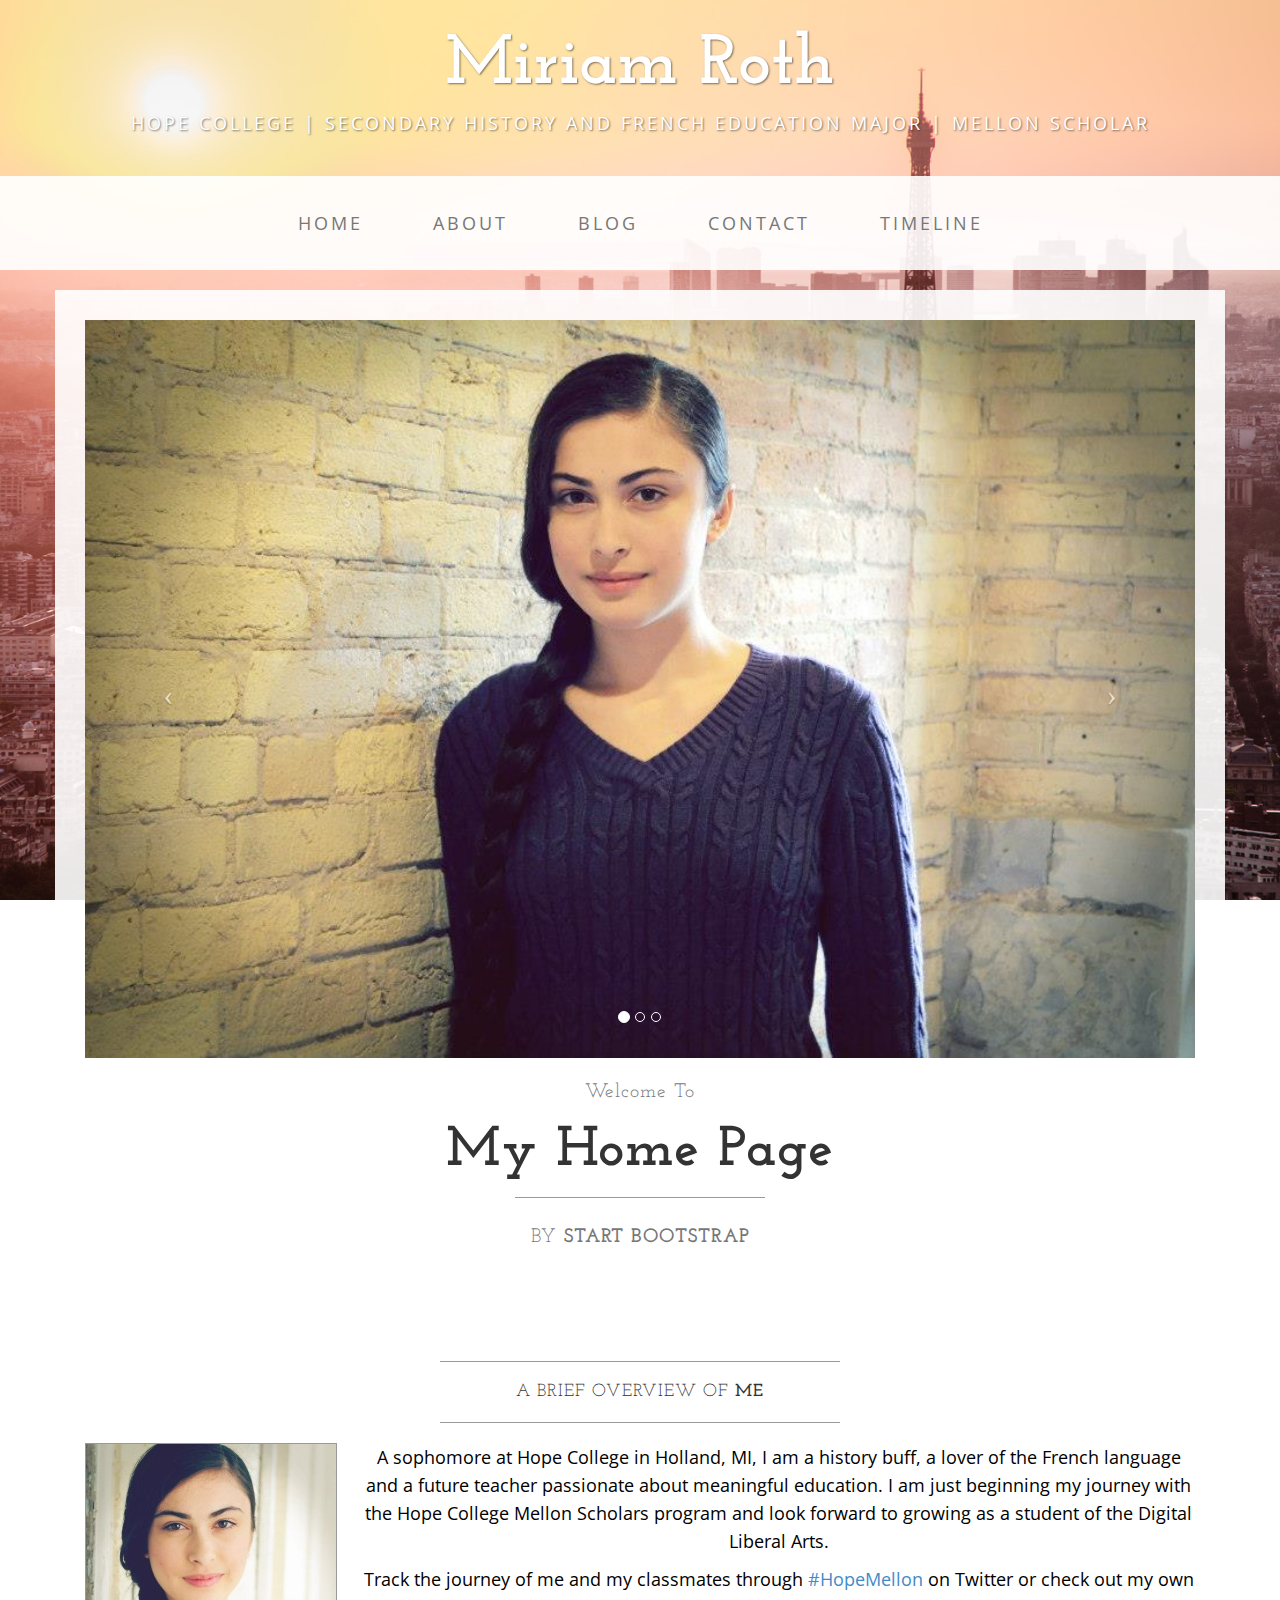
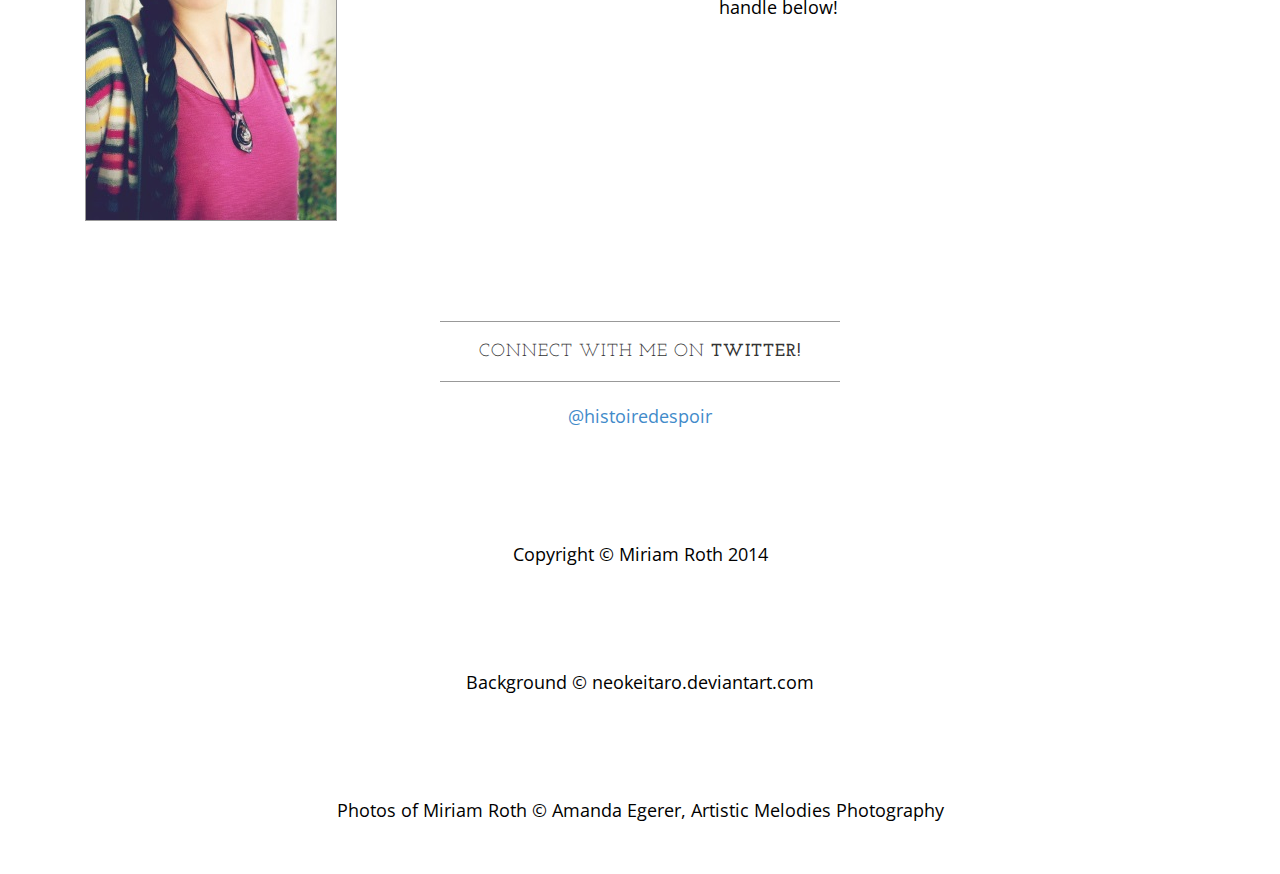
==== commit 5b7b8f35: "Timeline" ====
--- a/index.html
+++ b/index.html
@@ -63,6 +63,9 @@
                     </li>
                     <li>
                         <a href="contact.html">Contact</a>
+                    </li>
+                    <li>
+                        <a href="timeline.html">Timeline</a>
                     </li>
                 </ul>
             </div>
